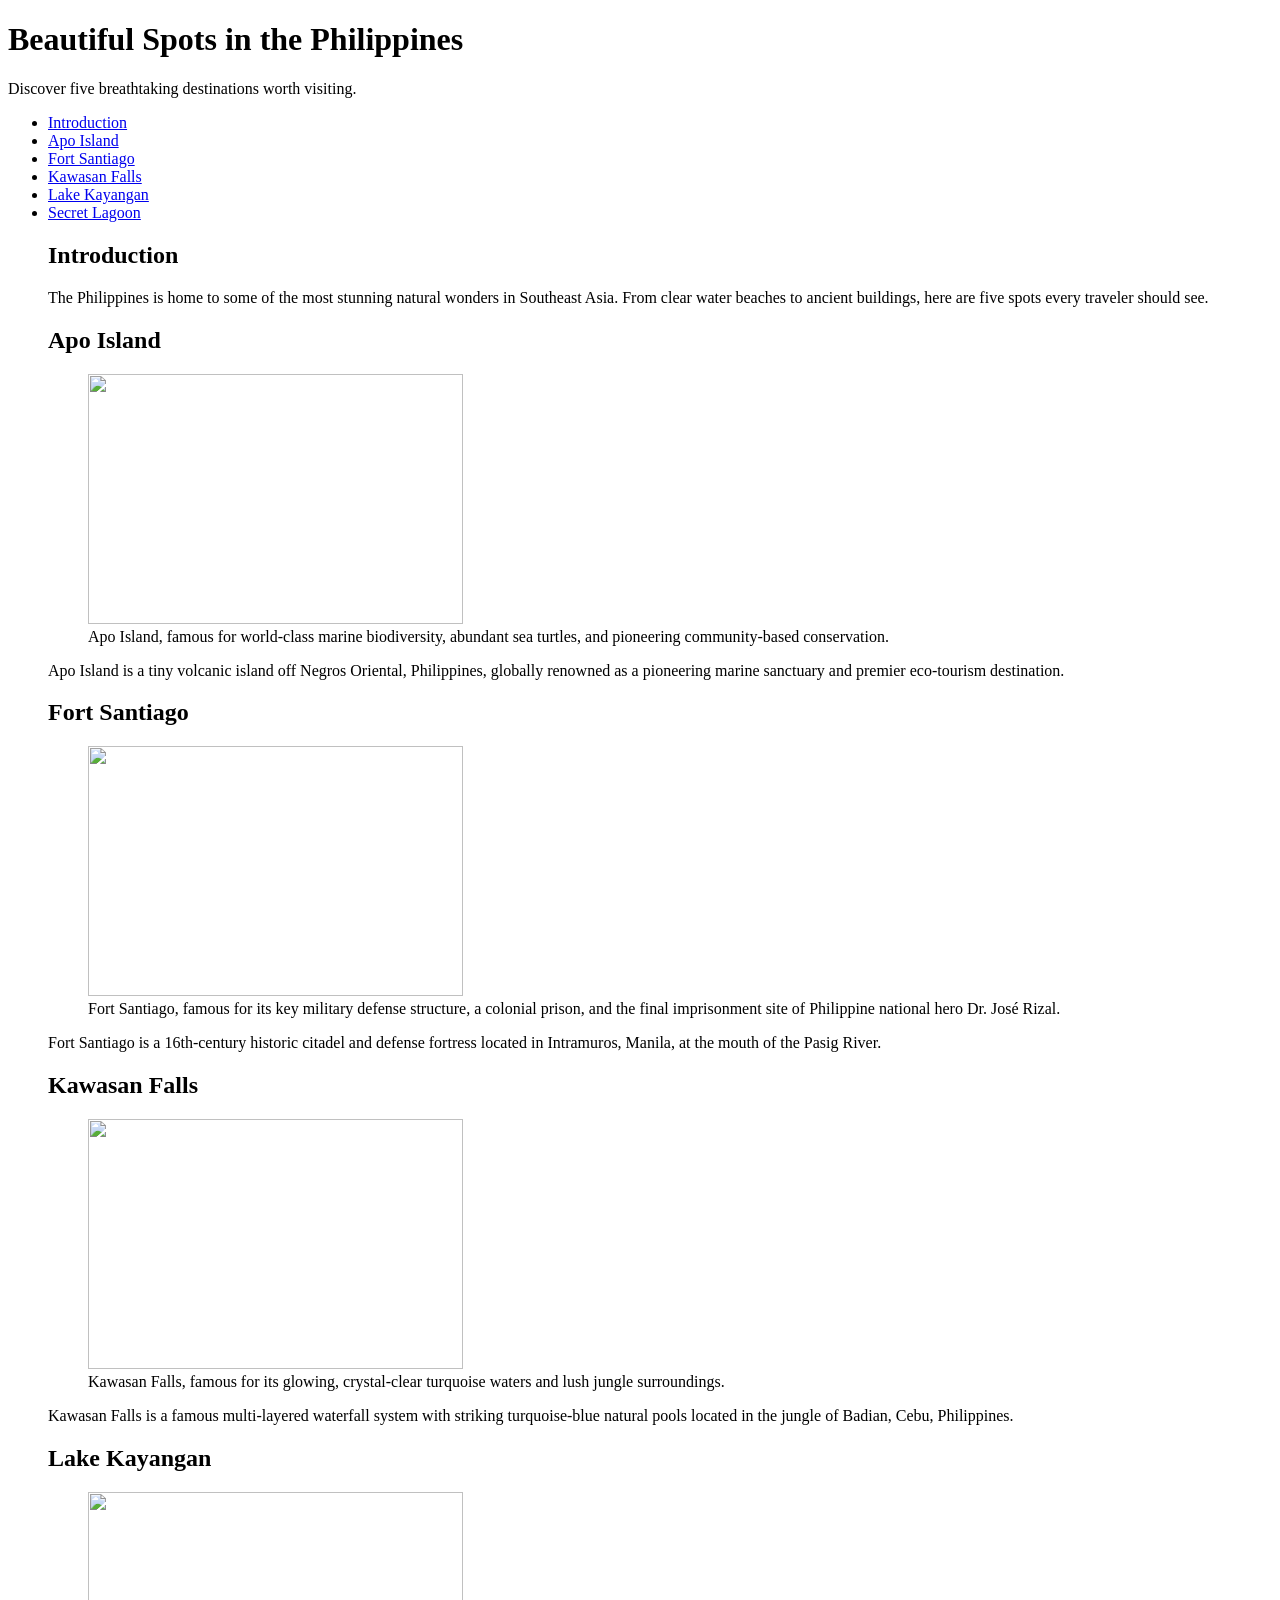
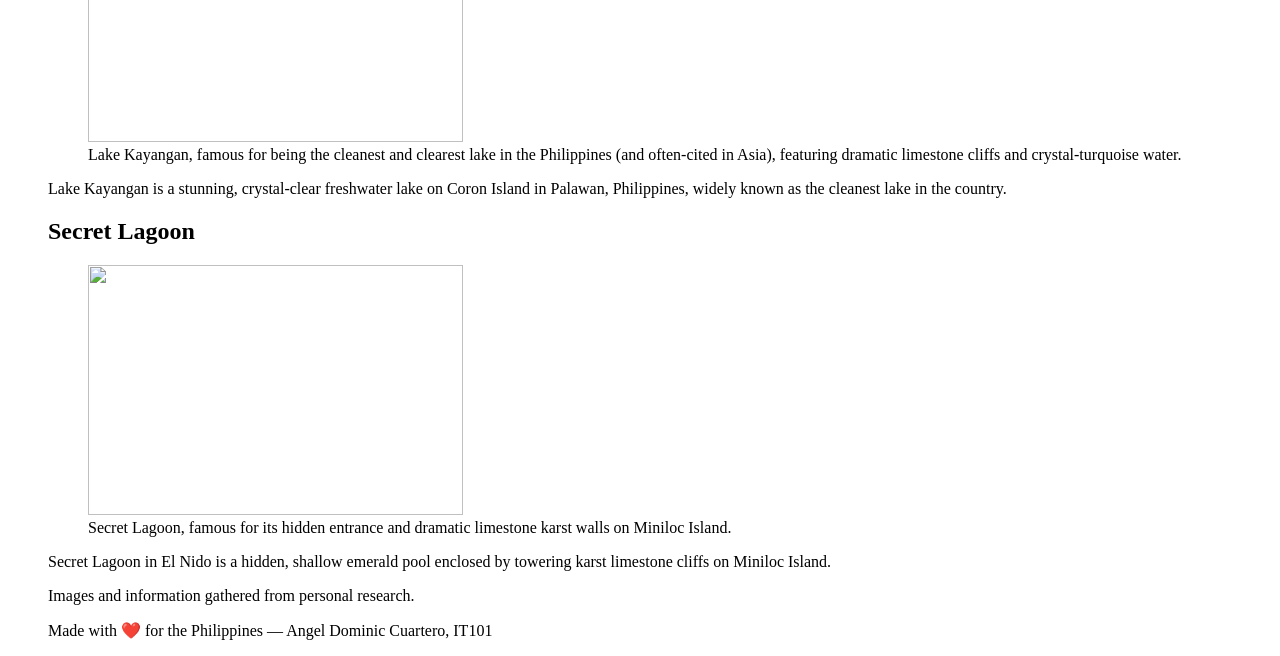
==== index (3).html @ 77072592 "Upload my website" ====
<!DOCTYPE html>
<html lang="en">
<head>
<meta charset="UTF-8">
<meta name="viewport" content="width=device-width, initial-scale=1.0">
<title>Beautiful Spots in the Philippines</title>
</head>
<body>
<header>
	<h1>Beautiful Spots in the Philippines</h1>
	<p>Discover five breathtaking destinations worth visiting.</p>
	
<nav>
	<ul>
		<li><a href="#intro">Introduction</a></li>
		<li><a href="#apo_island">Apo Island</a></li>
		<li><a href="#fort_santiago">Fort Santiago</a></li>
		<li><a href="#kawasan_falls">Kawasan Falls</a></li>
		<li><a href="#lake_kayangan">Lake Kayangan</a></li>
		<li><a href="#secret_lagoon">Secret Lagoon</a></li>
<main>

	<section id="intro">
	  <h2>Introduction</h2>
	  <p>The Philippines is home to some of the most stunning natural
		 wonders in Southeast Asia. From clear water beaches to ancient
		 buildings, here are five spots every traveler should see.</p>
</section>

<article id="apo_island">
	<h2>Apo Island</h2>
	<figure>
	  <img src="C:\Users\Angel\Desktop\CUARTERO\images\Apo_Island_of_Apo_Reef_Natural_Park.jpg" width="375" height="250">
	  <figcaption>Apo Island, famous for world-class marine biodiversity, abundant sea turtles, and pioneering community-based conservation.</figcaption>
	</figure>
	<p>Apo Island is a tiny volcanic island off Negros Oriental, Philippines, 
	   globally renowned as a pioneering marine sanctuary and premier eco-tourism destination.</p>
</article>

<article id="fort_santiago">
	<h2>Fort Santiago</h2>
	<figure>
	  <img src="C:\Users\Angel\Desktop\CUARTERO\images\Fort_Santiago.jpg" width="375" height="250">
	  <figcaption>Fort Santiago, famous for its key military defense structure, a colonial prison, 
				  and the final imprisonment site of Philippine national hero Dr. José Rizal.</figcaption>
	</figure>
	<p>Fort Santiago is a 16th-century historic citadel and defense fortress located in Intramuros, 
	   Manila, at the mouth of the Pasig River.</p>
</article>

<article id="kawasan_falls">
	<h2>Kawasan Falls</h2>
	<figure>
	  <img src="C:\Users\Angel\Desktop\CUARTERO\images\Kawasan_Falls.jpg" width="375" height="250">
	  <figcaption>Kawasan Falls, famous for its glowing, crystal-clear turquoise waters and lush jungle surroundings.</figcaption>
	</figure>
	<p>Kawasan Falls is a famous multi-layered waterfall system with striking turquoise-blue 
	   natural pools located in the jungle of Badian, Cebu, Philippines.</p>
</article>

<article id="lake_kayangan">
	<h2>Lake Kayangan</h2>
	<figure>
	  <img src="C:\Users\Angel\Desktop\CUARTERO\images\Kayangan_Lake.jpg" width="375" height="250">
	  <figcaption>Lake Kayangan, famous for being the cleanest and clearest lake in the Philippines (and often-cited in Asia), 
				  featuring dramatic limestone cliffs and crystal-turquoise water.</figcaption>
	</figure>
	<p>Lake Kayangan is a stunning, crystal-clear freshwater lake on Coron Island in Palawan, Philippines, 
	   widely known as the cleanest lake in the country.</p>
</article>

<article id="secret_lagoon">
	<h2>Secret Lagoon</h2>
	<figure>
	  <img src="C:\Users\Angel\Desktop\CUARTERO\images\Secret_Lagoon.jpg" width="375" height="250">
	  <figcaption>Secret Lagoon, famous for its hidden entrance and dramatic limestone karst walls on Miniloc Island.</figcaption>
	</figure>
	<p>Secret Lagoon in El Nido is a hidden, shallow emerald pool enclosed by towering karst limestone cliffs on Miniloc Island.</p>
</article>

<footer>
	<p>Images and information gathered from personal research.</p>
	<p>Made with ❤️ for the Philippines &mdash; Angel Dominic Cuartero, IT101</p>
</footer>

</main>
</ul>
</nav>	
</header>
</body>
</html>
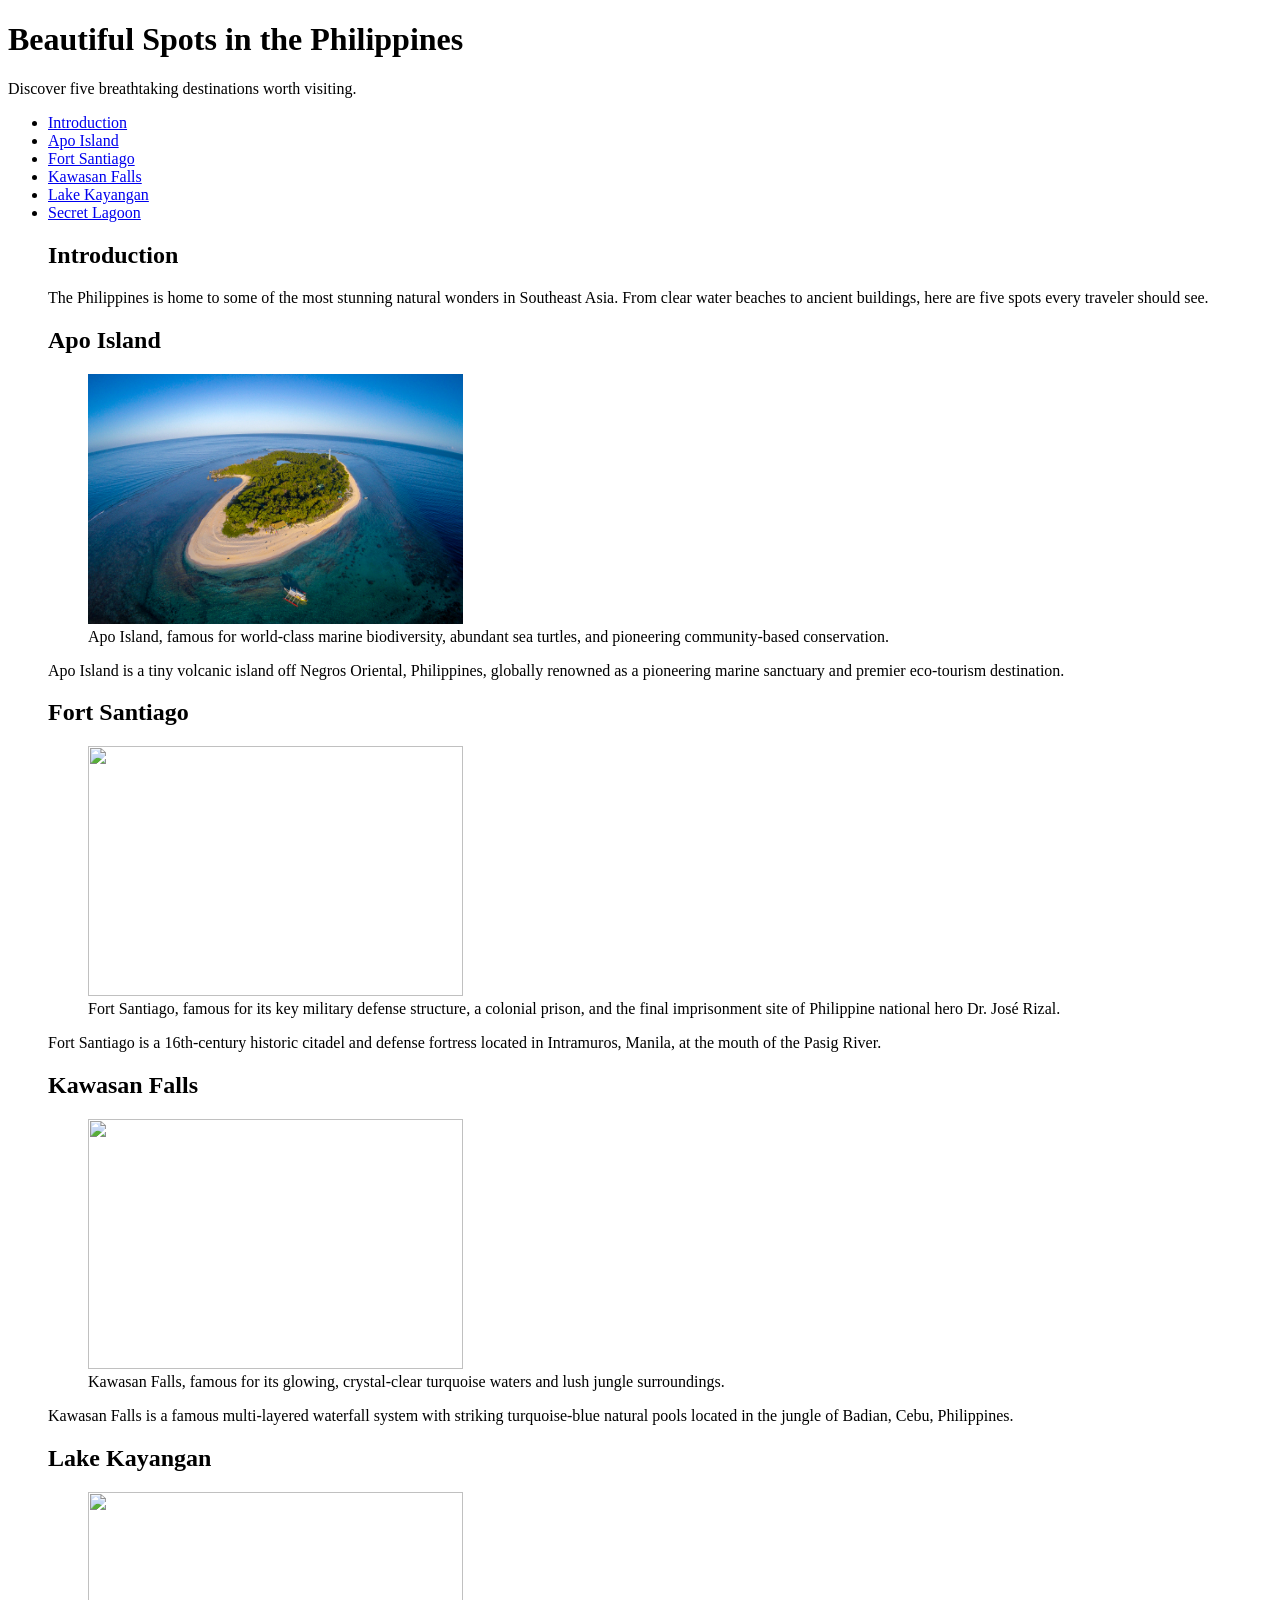
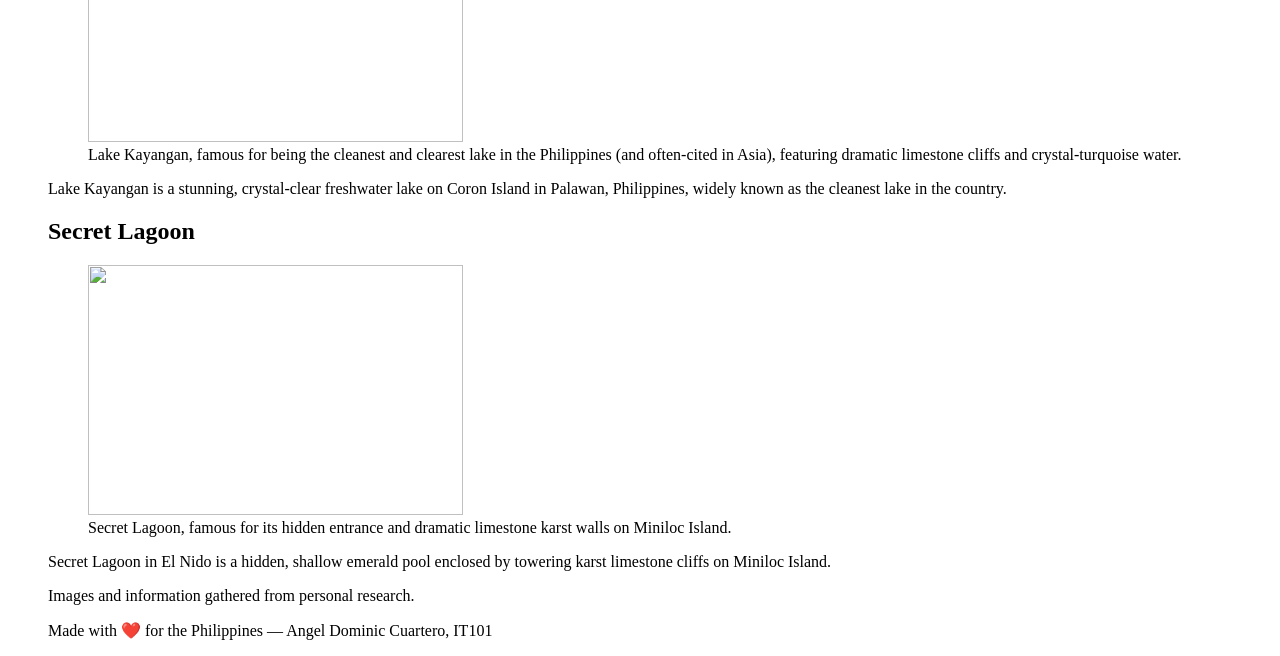
==== commit be23cef1: "Upload my website" ====
--- a/index (3).html
+++ b/index (3).html
@@ -30,7 +30,7 @@
 <article id="apo_island">
 	<h2>Apo Island</h2>
 	<figure>
-	  <img src="C:\Users\Angel\Desktop\CUARTERO\images\Apo_Island_of_Apo_Reef_Natural_Park.jpg" width="375" height="250">
+	  <img src="Apo_Island_of_Apo_Reef_Natural_Park.jpg" width="375" height="250">
 	  <figcaption>Apo Island, famous for world-class marine biodiversity, abundant sea turtles, and pioneering community-based conservation.</figcaption>
 	</figure>
 	<p>Apo Island is a tiny volcanic island off Negros Oriental, Philippines, 
@@ -40,7 +40,7 @@
 <article id="fort_santiago">
 	<h2>Fort Santiago</h2>
 	<figure>
-	  <img src="C:\Users\Angel\Desktop\CUARTERO\images\Fort_Santiago.jpg" width="375" height="250">
+	  <img src="images\Fort_Santiago.jpg" width="375" height="250">
 	  <figcaption>Fort Santiago, famous for its key military defense structure, a colonial prison, 
 				  and the final imprisonment site of Philippine national hero Dr. José Rizal.</figcaption>
 	</figure>
@@ -51,7 +51,7 @@
 <article id="kawasan_falls">
 	<h2>Kawasan Falls</h2>
 	<figure>
-	  <img src="C:\Users\Angel\Desktop\CUARTERO\images\Kawasan_Falls.jpg" width="375" height="250">
+	  <img src="images\Kawasan_Falls.jpg" width="375" height="250">
 	  <figcaption>Kawasan Falls, famous for its glowing, crystal-clear turquoise waters and lush jungle surroundings.</figcaption>
 	</figure>
 	<p>Kawasan Falls is a famous multi-layered waterfall system with striking turquoise-blue 
@@ -61,7 +61,7 @@
 <article id="lake_kayangan">
 	<h2>Lake Kayangan</h2>
 	<figure>
-	  <img src="C:\Users\Angel\Desktop\CUARTERO\images\Kayangan_Lake.jpg" width="375" height="250">
+	  <img src="images\Kayangan_Lake.jpg" width="375" height="250">
 	  <figcaption>Lake Kayangan, famous for being the cleanest and clearest lake in the Philippines (and often-cited in Asia), 
 				  featuring dramatic limestone cliffs and crystal-turquoise water.</figcaption>
 	</figure>
@@ -72,7 +72,7 @@
 <article id="secret_lagoon">
 	<h2>Secret Lagoon</h2>
 	<figure>
-	  <img src="C:\Users\Angel\Desktop\CUARTERO\images\Secret_Lagoon.jpg" width="375" height="250">
+	  <img src="images\Secret_Lagoon.jpg" width="375" height="250">
 	  <figcaption>Secret Lagoon, famous for its hidden entrance and dramatic limestone karst walls on Miniloc Island.</figcaption>
 	</figure>
 	<p>Secret Lagoon in El Nido is a hidden, shallow emerald pool enclosed by towering karst limestone cliffs on Miniloc Island.</p>
@@ -88,4 +88,4 @@
 </nav>	
 </header>
 </body>
-</html>+</html>
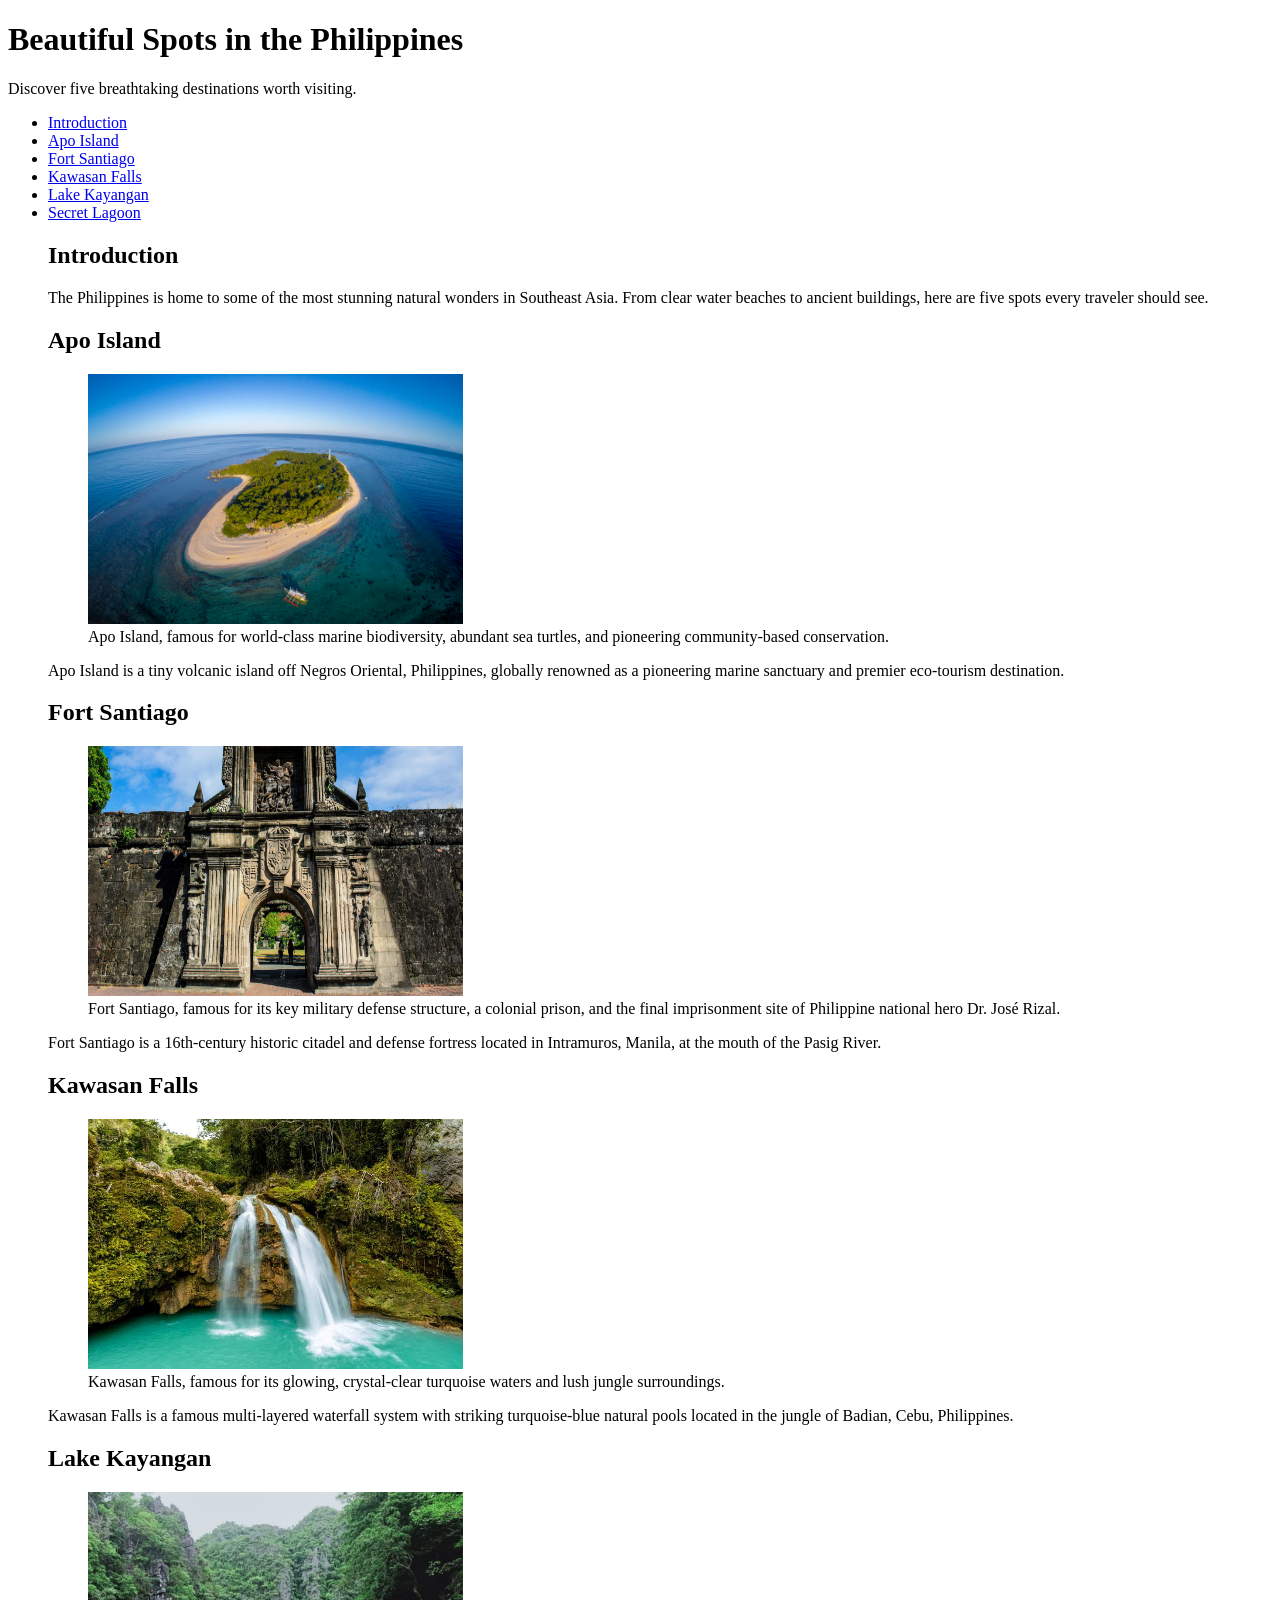
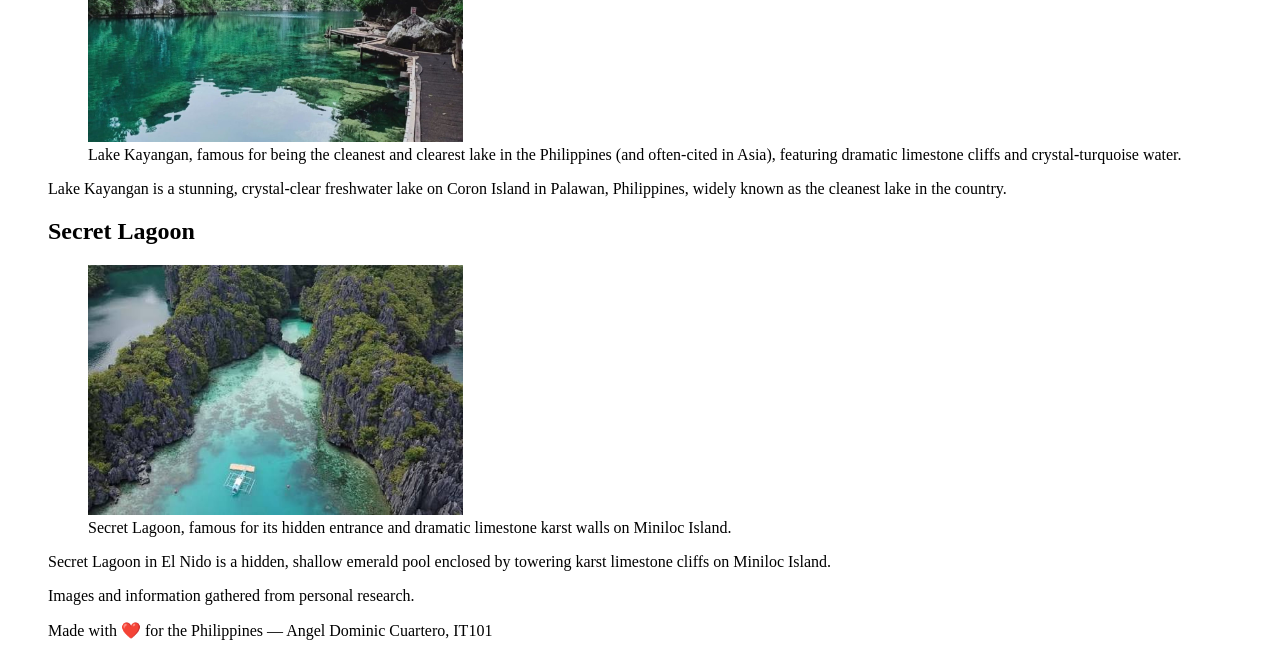
==== commit 85d11ef4: "Upload my website" ====
--- a/index (3).html
+++ b/index (3).html
@@ -40,7 +40,7 @@
 <article id="fort_santiago">
 	<h2>Fort Santiago</h2>
 	<figure>
-	  <img src="images\Fort_Santiago.jpg" width="375" height="250">
+	  <img src="Fort_Santiago.jpg" width="375" height="250">
 	  <figcaption>Fort Santiago, famous for its key military defense structure, a colonial prison, 
 				  and the final imprisonment site of Philippine national hero Dr. José Rizal.</figcaption>
 	</figure>
@@ -51,7 +51,7 @@
 <article id="kawasan_falls">
 	<h2>Kawasan Falls</h2>
 	<figure>
-	  <img src="images\Kawasan_Falls.jpg" width="375" height="250">
+	  <img src="Kawasan_Falls.jpg" width="375" height="250">
 	  <figcaption>Kawasan Falls, famous for its glowing, crystal-clear turquoise waters and lush jungle surroundings.</figcaption>
 	</figure>
 	<p>Kawasan Falls is a famous multi-layered waterfall system with striking turquoise-blue 
@@ -61,7 +61,7 @@
 <article id="lake_kayangan">
 	<h2>Lake Kayangan</h2>
 	<figure>
-	  <img src="images\Kayangan_Lake.jpg" width="375" height="250">
+	  <img src="Kayangan_Lake.jpg" width="375" height="250">
 	  <figcaption>Lake Kayangan, famous for being the cleanest and clearest lake in the Philippines (and often-cited in Asia), 
 				  featuring dramatic limestone cliffs and crystal-turquoise water.</figcaption>
 	</figure>
@@ -72,7 +72,7 @@
 <article id="secret_lagoon">
 	<h2>Secret Lagoon</h2>
 	<figure>
-	  <img src="images\Secret_Lagoon.jpg" width="375" height="250">
+	  <img src="Secret_Lagoon.jpg" width="375" height="250">
 	  <figcaption>Secret Lagoon, famous for its hidden entrance and dramatic limestone karst walls on Miniloc Island.</figcaption>
 	</figure>
 	<p>Secret Lagoon in El Nido is a hidden, shallow emerald pool enclosed by towering karst limestone cliffs on Miniloc Island.</p>
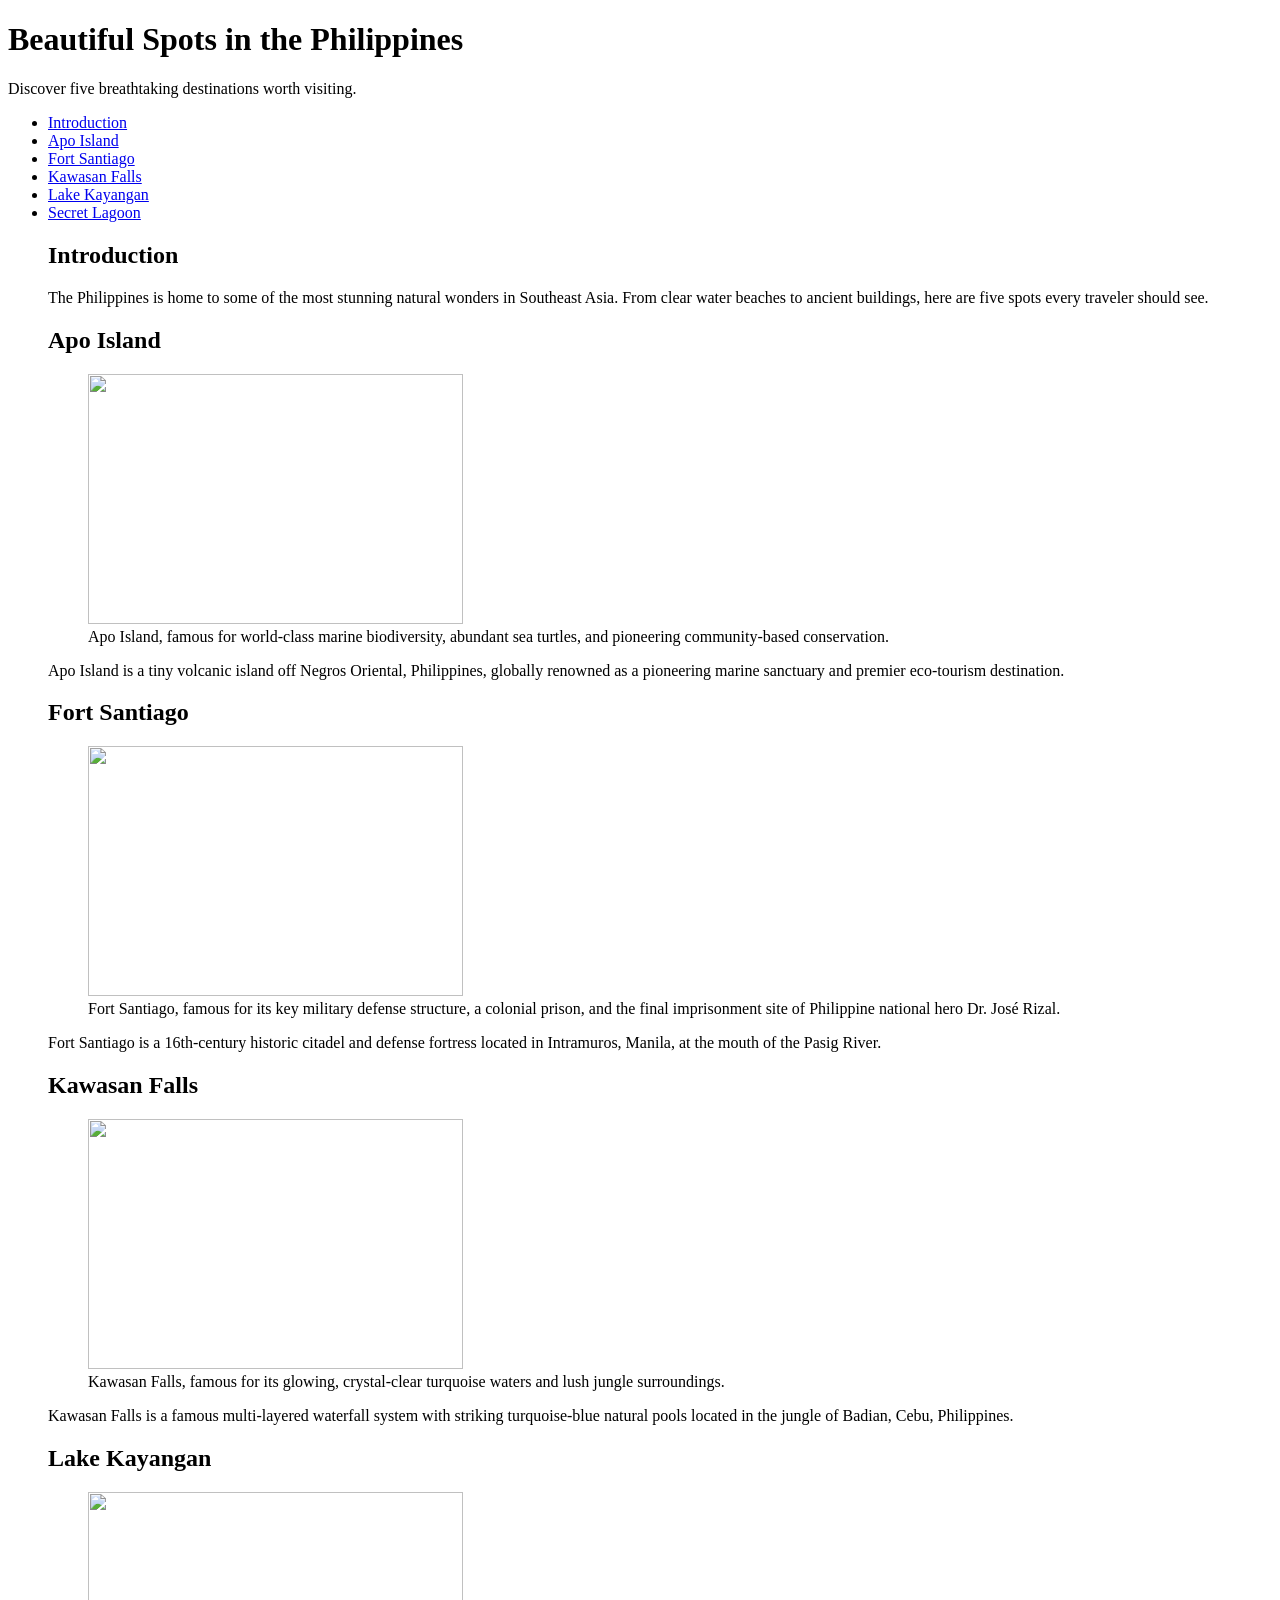
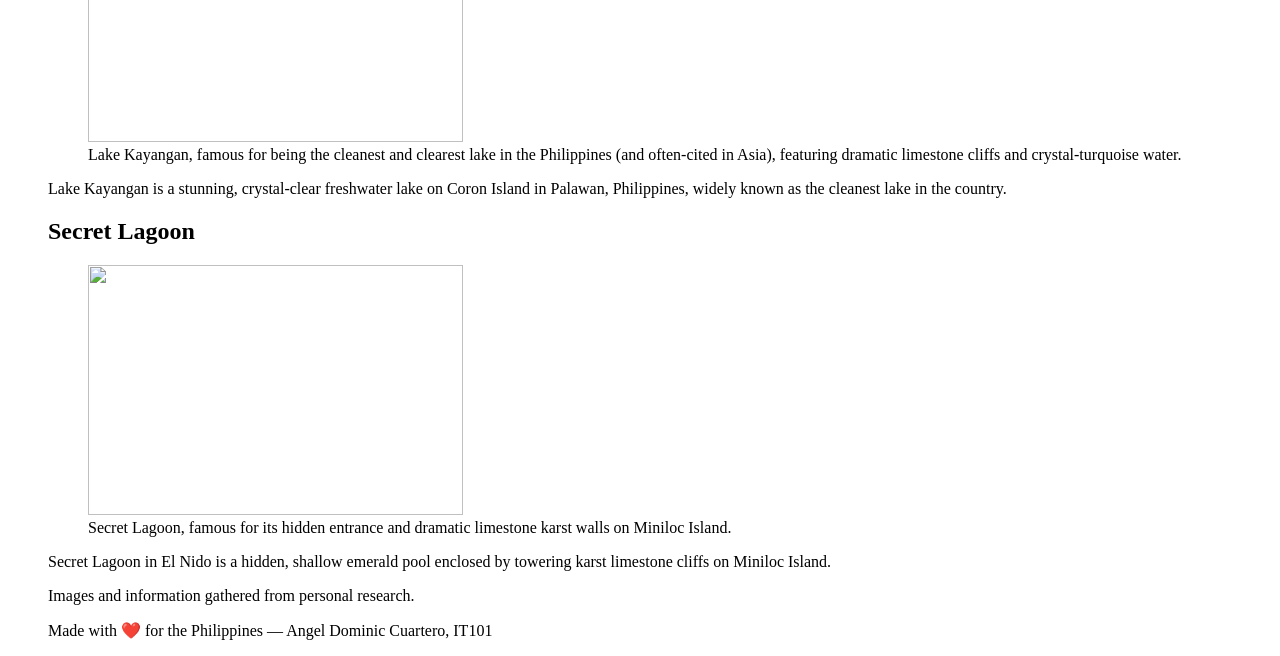
==== commit 0a3222c9: "Upload my website" ====
--- a/index (3).html
+++ b/index (3).html
@@ -30,7 +30,7 @@
 <article id="apo_island">
 	<h2>Apo Island</h2>
 	<figure>
-	  <img src="Apo_Island_of_Apo_Reef_Natural_Park.jpg" width="375" height="250">
+	  <img src="C:\Users\Angel\Desktop\CUARTERO\images\Apo_Island_of_Apo_Reef_Natural_Park.jpg" width="375" height="250">
 	  <figcaption>Apo Island, famous for world-class marine biodiversity, abundant sea turtles, and pioneering community-based conservation.</figcaption>
 	</figure>
 	<p>Apo Island is a tiny volcanic island off Negros Oriental, Philippines, 
@@ -40,7 +40,7 @@
 <article id="fort_santiago">
 	<h2>Fort Santiago</h2>
 	<figure>
-	  <img src="Fort_Santiago.jpg" width="375" height="250">
+	  <img src="C:\Users\Angel\Desktop\CUARTERO\images\Fort_Santiago.jpg" width="375" height="250">
 	  <figcaption>Fort Santiago, famous for its key military defense structure, a colonial prison, 
 				  and the final imprisonment site of Philippine national hero Dr. José Rizal.</figcaption>
 	</figure>
@@ -51,7 +51,7 @@
 <article id="kawasan_falls">
 	<h2>Kawasan Falls</h2>
 	<figure>
-	  <img src="Kawasan_Falls.jpg" width="375" height="250">
+	  <img src="C:\Users\Angel\Desktop\CUARTERO\images\Kawasan_Falls.jpg" width="375" height="250">
 	  <figcaption>Kawasan Falls, famous for its glowing, crystal-clear turquoise waters and lush jungle surroundings.</figcaption>
 	</figure>
 	<p>Kawasan Falls is a famous multi-layered waterfall system with striking turquoise-blue 
@@ -61,7 +61,7 @@
 <article id="lake_kayangan">
 	<h2>Lake Kayangan</h2>
 	<figure>
-	  <img src="Kayangan_Lake.jpg" width="375" height="250">
+	  <img src="C:\Users\Angel\Desktop\CUARTERO\images\Kayangan_Lake.jpg" width="375" height="250">
 	  <figcaption>Lake Kayangan, famous for being the cleanest and clearest lake in the Philippines (and often-cited in Asia), 
 				  featuring dramatic limestone cliffs and crystal-turquoise water.</figcaption>
 	</figure>
@@ -72,7 +72,7 @@
 <article id="secret_lagoon">
 	<h2>Secret Lagoon</h2>
 	<figure>
-	  <img src="Secret_Lagoon.jpg" width="375" height="250">
+	  <img src="C:\Users\Angel\Desktop\CUARTERO\images\Secret_Lagoon.jpg" width="375" height="250">
 	  <figcaption>Secret Lagoon, famous for its hidden entrance and dramatic limestone karst walls on Miniloc Island.</figcaption>
 	</figure>
 	<p>Secret Lagoon in El Nido is a hidden, shallow emerald pool enclosed by towering karst limestone cliffs on Miniloc Island.</p>
@@ -88,4 +88,4 @@
 </nav>	
 </header>
 </body>
-</html>
+</html>
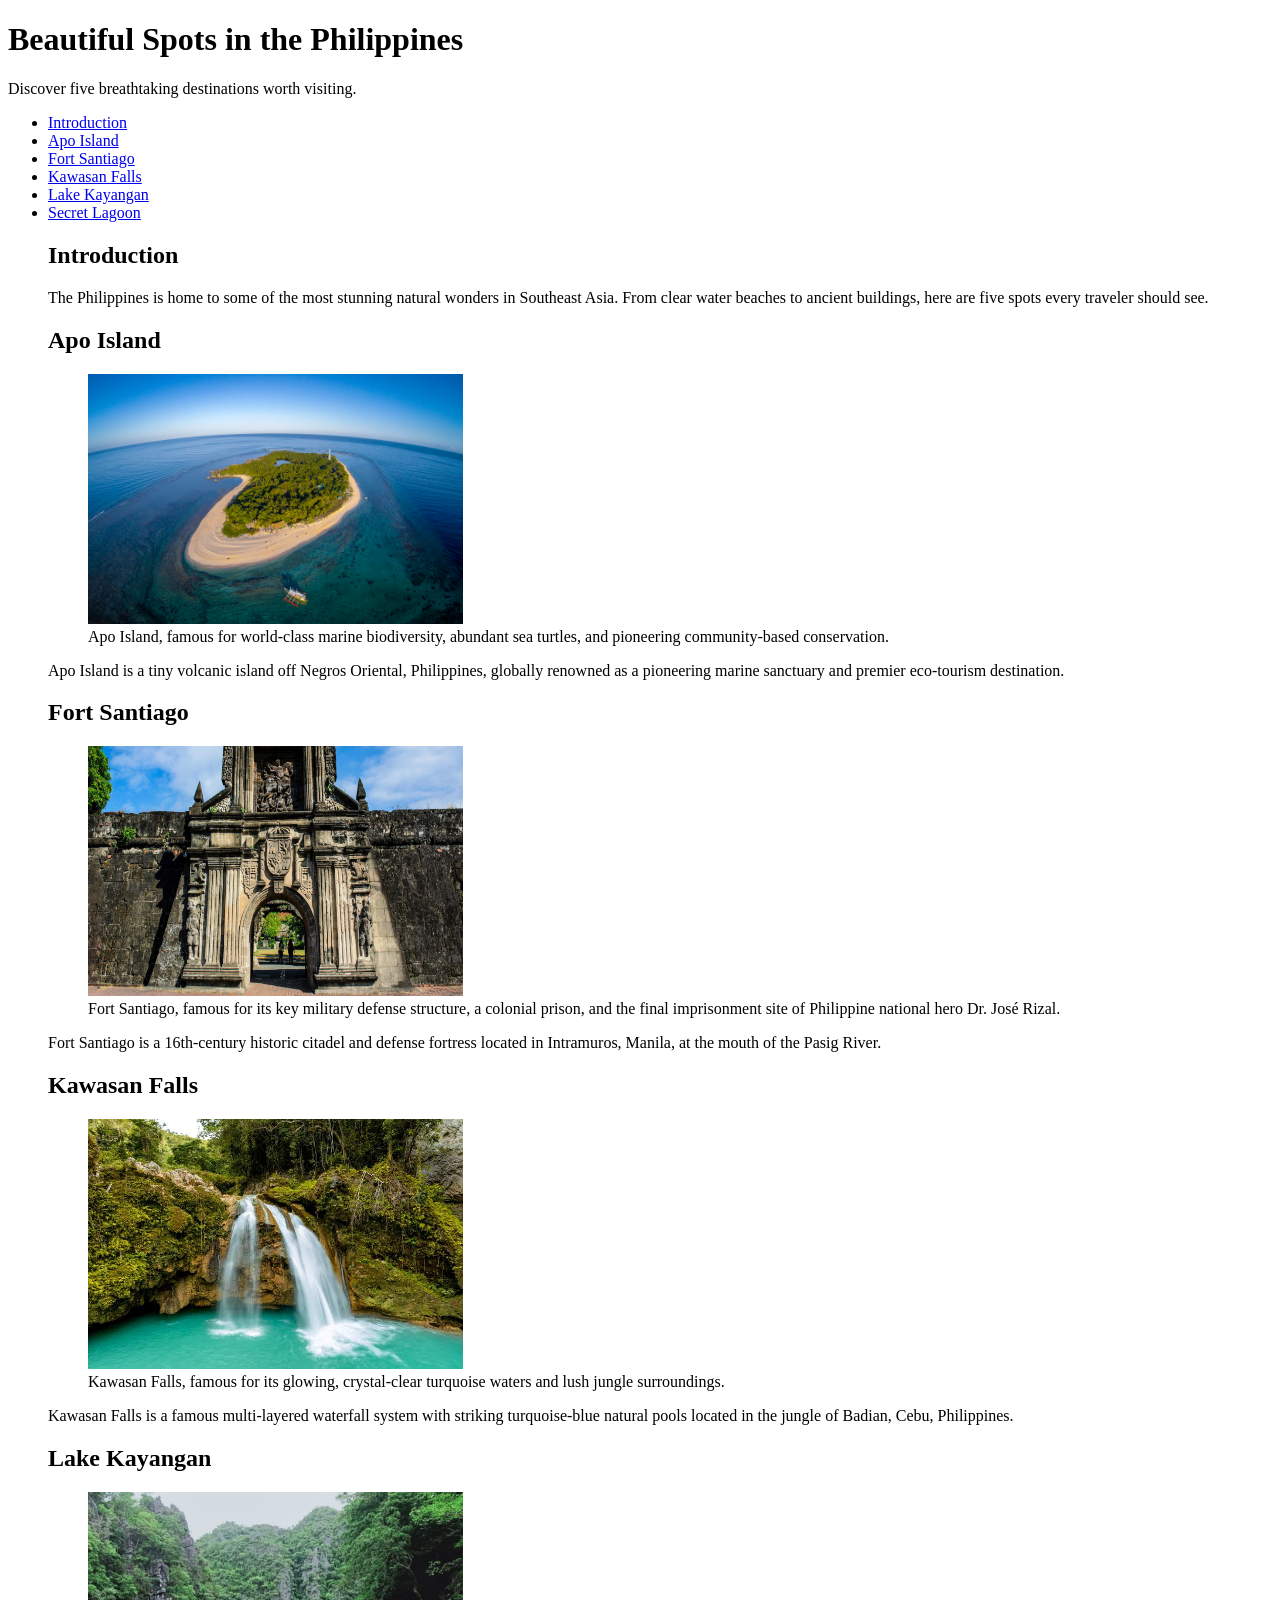
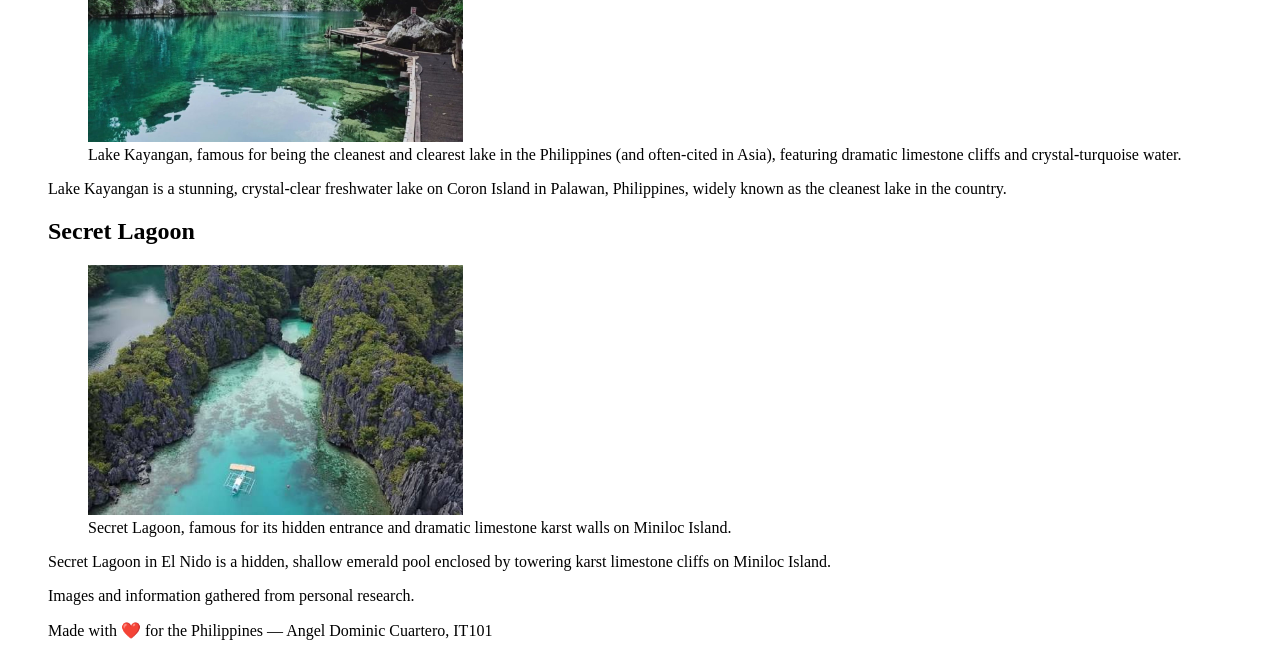
==== commit 3ffd4630: "Upload my website" ====
--- a/index (3).html
+++ b/index (3).html
@@ -30,7 +30,7 @@
 <article id="apo_island">
 	<h2>Apo Island</h2>
 	<figure>
-	  <img src="C:\Users\Angel\Desktop\CUARTERO\images\Apo_Island_of_Apo_Reef_Natural_Park.jpg" width="375" height="250">
+	  <img src="Apo_Island_of_Apo_Reef_Natural_Park.jpg" width="375" height="250">
 	  <figcaption>Apo Island, famous for world-class marine biodiversity, abundant sea turtles, and pioneering community-based conservation.</figcaption>
 	</figure>
 	<p>Apo Island is a tiny volcanic island off Negros Oriental, Philippines, 
@@ -40,7 +40,7 @@
 <article id="fort_santiago">
 	<h2>Fort Santiago</h2>
 	<figure>
-	  <img src="C:\Users\Angel\Desktop\CUARTERO\images\Fort_Santiago.jpg" width="375" height="250">
+	  <img src="Fort_Santiago.jpg" width="375" height="250">
 	  <figcaption>Fort Santiago, famous for its key military defense structure, a colonial prison, 
 				  and the final imprisonment site of Philippine national hero Dr. José Rizal.</figcaption>
 	</figure>
@@ -51,7 +51,7 @@
 <article id="kawasan_falls">
 	<h2>Kawasan Falls</h2>
 	<figure>
-	  <img src="C:\Users\Angel\Desktop\CUARTERO\images\Kawasan_Falls.jpg" width="375" height="250">
+	  <img src="Kawasan_Falls.jpg" width="375" height="250">
 	  <figcaption>Kawasan Falls, famous for its glowing, crystal-clear turquoise waters and lush jungle surroundings.</figcaption>
 	</figure>
 	<p>Kawasan Falls is a famous multi-layered waterfall system with striking turquoise-blue 
@@ -61,7 +61,7 @@
 <article id="lake_kayangan">
 	<h2>Lake Kayangan</h2>
 	<figure>
-	  <img src="C:\Users\Angel\Desktop\CUARTERO\images\Kayangan_Lake.jpg" width="375" height="250">
+	  <img src="Kayangan_Lake.jpg" width="375" height="250">
 	  <figcaption>Lake Kayangan, famous for being the cleanest and clearest lake in the Philippines (and often-cited in Asia), 
 				  featuring dramatic limestone cliffs and crystal-turquoise water.</figcaption>
 	</figure>
@@ -72,7 +72,7 @@
 <article id="secret_lagoon">
 	<h2>Secret Lagoon</h2>
 	<figure>
-	  <img src="C:\Users\Angel\Desktop\CUARTERO\images\Secret_Lagoon.jpg" width="375" height="250">
+	  <img src="Secret_Lagoon.jpg" width="375" height="250">
 	  <figcaption>Secret Lagoon, famous for its hidden entrance and dramatic limestone karst walls on Miniloc Island.</figcaption>
 	</figure>
 	<p>Secret Lagoon in El Nido is a hidden, shallow emerald pool enclosed by towering karst limestone cliffs on Miniloc Island.</p>
@@ -88,4 +88,4 @@
 </nav>	
 </header>
 </body>
-</html>+</html>
